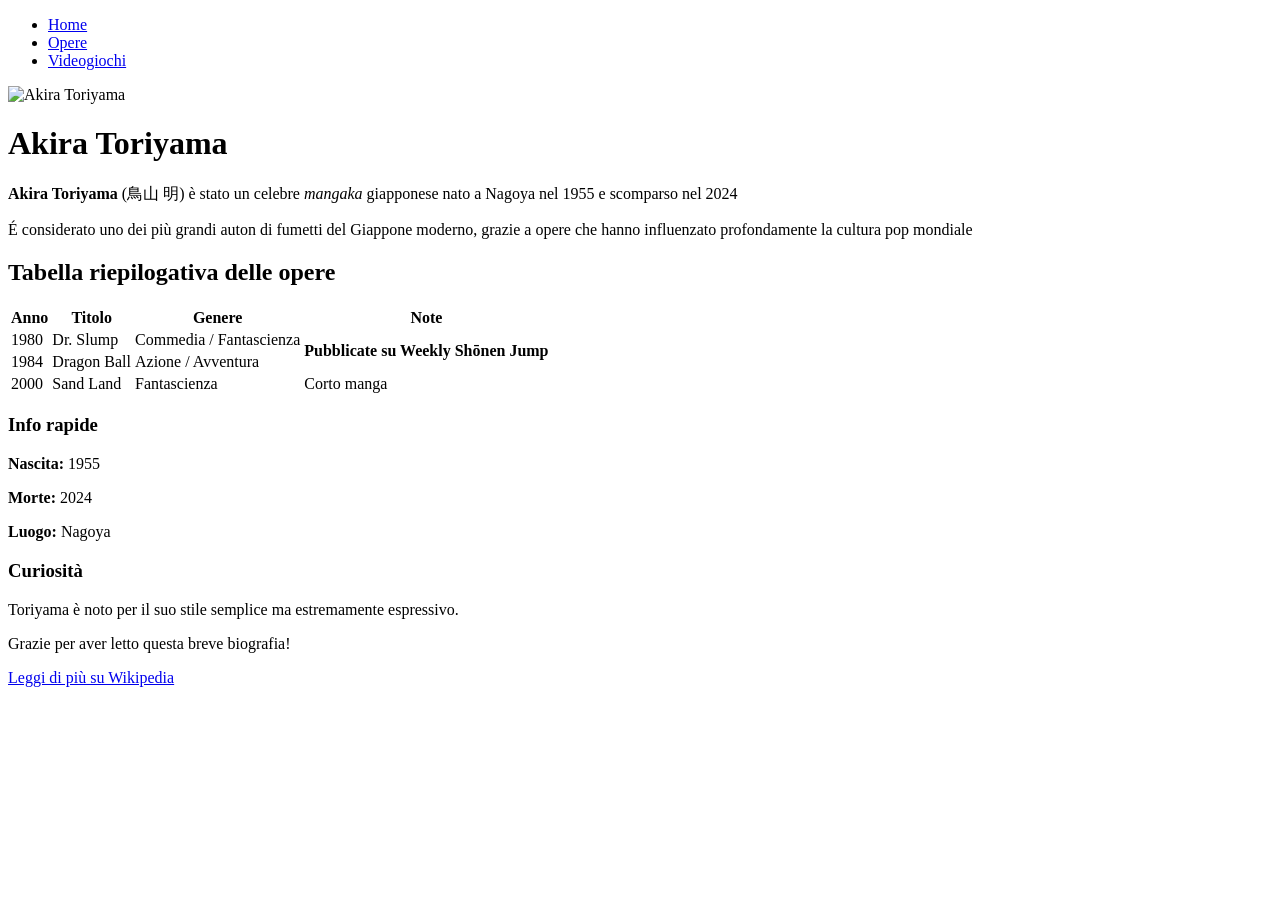
==== index.html @ 81ea8c0d "Rename toriyama.html to index.html" ====
<!DOCTYPE html>
<html lang="it">
<head>
    <meta charset="UTF-8">
    <meta name="viewport" content="width=device-width, initial-scale=1.0">
    <title>Akira Toriyama - Biografia</title>
    <link rel="stylesheet" href="style.css">
</head>
<body>

    <nav class="navbar">
        <ul class="nav-links">
            <li><a href="#">Home</a></li>
            <li><a href="#">Opere</a></li>
            <li><a href="#">Videogiochi</a></li>
        </ul>
    </nav>

    <div class="main-container">
        <div class="left-column">
            <div class="card profile-card">
                <img src="toriyama.jpg" alt="Akira Toriyama" class="profile-img">
                <div class="text-content">
                    <h1>Akira Toriyama</h1>
                    <p><strong>Akira Toriyama</strong> (鳥山 明) è stato un celebre <em>mangaka</em> giapponese nato a Nagoya nel 1955 e scomparso nel 2024</p>
                    <p></p>É considerato uno dei più grandi auton di fumetti del Giappone moderno, grazie a opere che hanno influenzato profondamente la cultura pop mondiale</p>
                </div>
            </div>

            <div class="card table-card">
                <h2>Tabella riepilogativa delle opere</h2>
                <table>
                    <thead>
                        <tr>
                            <th>Anno</th>
                            <th>Titolo</th>
                            <th>Genere</th>
                            <th>Note</th>
                        </tr>
                    </thead>
                    <tbody>
                        <tr>
                            <td>1980</td>
                            <td>Dr. Slump</td>
                            <td>Commedia / Fantascienza</td>
                            <td rowspan="2" class="merged-cell"><strong>Pubblicate su Weekly Shōnen Jump</strong></td>
                        </tr>
                        <tr>
                            <td>1984</td>
                            <td>Dragon Ball</td>
                            <td>Azione / Avventura</td>
                        </tr>
                        <tr>
                            <td>2000</td>
                            <td>Sand Land</td>
                            <td>Fantascienza</td>
                            <td>Corto manga</td>
                        </tr>
                    </tbody>
                </table>
            </div>
        </div>

        <div class="sidebar">
            <div class="card sidebar-card">
                <h3>Info rapide</h3>
                <p><strong>Nascita:</strong> 1955</p>
                <p><strong>Morte:</strong> 2024</p>
                <p><strong>Luogo:</strong> Nagoya</p>
            </div>
            <div class="card sidebar-card">
                <h3>Curiosità</h3>
                <p>Toriyama è noto per il suo stile semplice ma estremamente espressivo.</p>
            </div>
        </div>
    </div>

    <footer>
        <p>Grazie per aver letto questa breve biografia!</p>
        <a href="#">Leggi di più su Wikipedia</a>
    </footer>

</body>
</html>
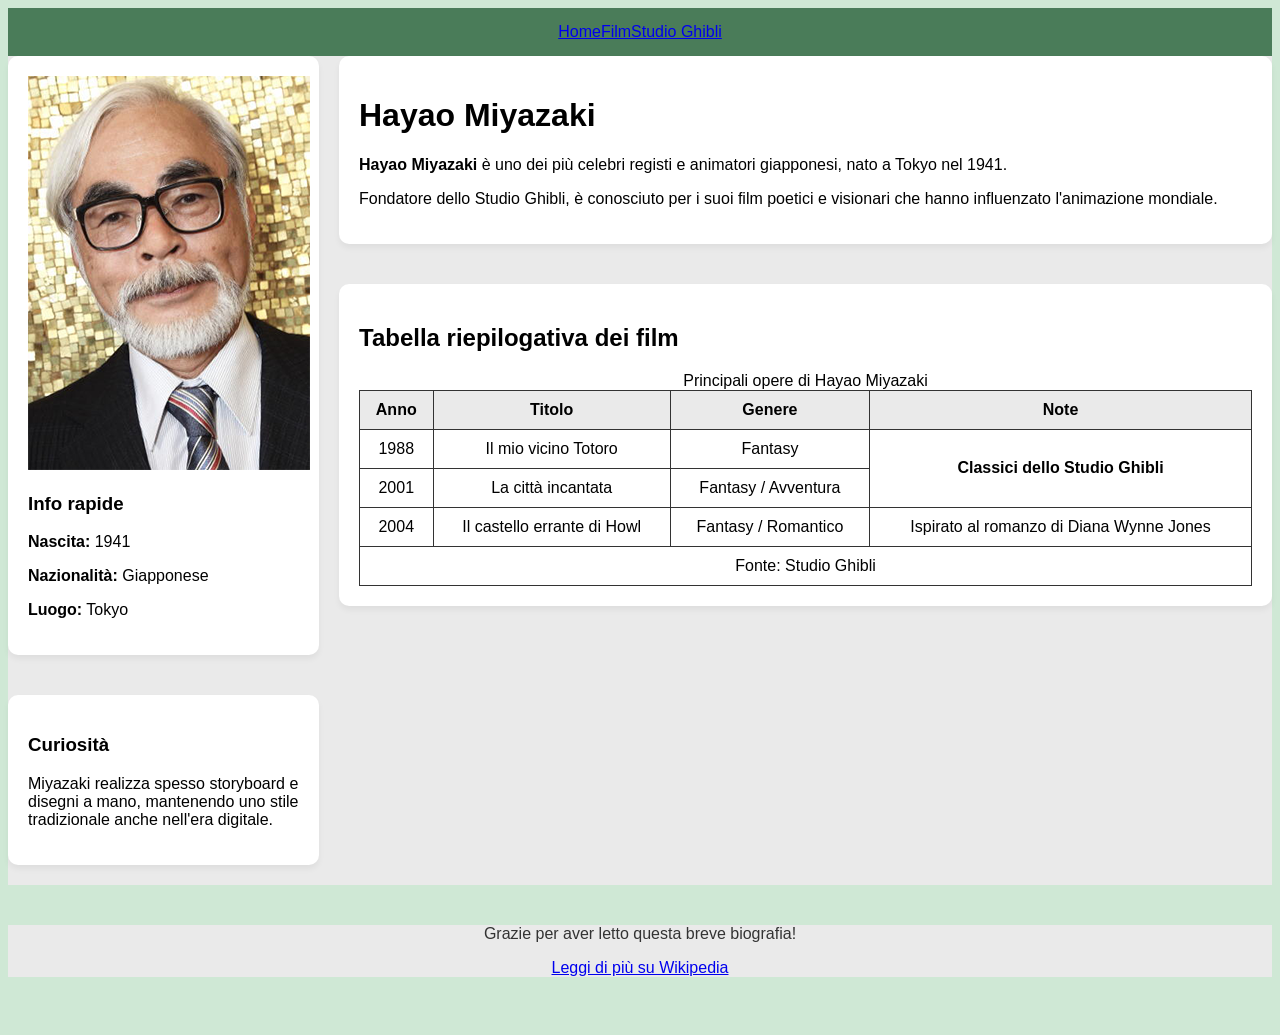
==== commit 1626420d: "Rename verifica.html to index.html" ====
--- a/index.html
+++ b/index.html
@@ -2,82 +2,128 @@
 <html lang="it">
 <head>
     <meta charset="UTF-8">
-    <meta name="viewport" content="width=device-width, initial-scale=1.0">
-    <title>Akira Toriyama - Biografia</title>
-    <link rel="stylesheet" href="style.css">
+    <title> Miyazaki - Vita e Film</title>
+    <link rel="stylesheet" href="style_ver.css">
+       
+
 </head>
+
 <body>
+    <!-- Navbar -->
+    <nav>
+        <a href="#">Home</a>
+        <a href="#">Film</a>
+        <a href="#">Studio Ghibli</a>
+    </nav>
+    <!-- Layout principale -->
+    <div class="container">
 
-    <nav class="navbar">
-        <ul class="nav-links">
-            <li><a href="#">Home</a></li>
-            <li><a href="#">Opere</a></li>
-            <li><a href="#">Videogiochi</a></li>
-        </ul>
-    </nav>
+        <!-- Colonna principale -->
+        <div class="main">
 
-    <div class="main-container">
-        <div class="left-column">
-            <div class="card profile-card">
-                <img src="toriyama.jpg" alt="Akira Toriyama" class="profile-img">
-                <div class="text-content">
-                    <h1>Akira Toriyama</h1>
-                    <p><strong>Akira Toriyama</strong> (鳥山 明) è stato un celebre <em>mangaka</em> giapponese nato a Nagoya nel 1955 e scomparso nel 2024</p>
-                    <p></p>É considerato uno dei più grandi auton di fumetti del Giappone moderno, grazie a opere che hanno influenzato profondamente la cultura pop mondiale</p>
+            <div class="card card-intro">
+
+
+                <div>
+
+                    <h1>Hayao Miyazaki</h1>
+
+                    <p><b>Hayao Miyazaki</b> è uno dei più celebri registi e animatori giapponesi, nato a Tokyo nel 1941.</p>
+
+                    <p>Fondatore dello Studio Ghibli, è conosciuto per i suoi film poetici e visionari che hanno influenzato l'animazione mondiale.</p>
+
                 </div>
+
             </div>
 
-            <div class="card table-card">
-                <h2>Tabella riepilogativa delle opere</h2>
+            <div class="card">
+
+                <h2>Tabella riepilogativa dei film</h2>
+
                 <table>
+
+                    <caption>Principali opere di Hayao Miyazaki</caption>
+
                     <thead>
+
                         <tr>
                             <th>Anno</th>
                             <th>Titolo</th>
                             <th>Genere</th>
                             <th>Note</th>
                         </tr>
+
                     </thead>
+
                     <tbody>
+
                         <tr>
-                            <td>1980</td>
-                            <td>Dr. Slump</td>
-                            <td>Commedia / Fantascienza</td>
-                            <td rowspan="2" class="merged-cell"><strong>Pubblicate su Weekly Shōnen Jump</strong></td>
+                            <td>1988</td>
+                            <td>Il mio vicino Totoro</td>
+                            <td>Fantasy</td>
+                            <td rowspan="2"><b>Classici dello Studio Ghibli</b></td>
                         </tr>
+
                         <tr>
-                            <td>1984</td>
-                            <td>Dragon Ball</td>
-                            <td>Azione / Avventura</td>
+                            <td>2001</td>
+                            <td>La città incantata</td>
+                            <td>Fantasy / Avventura</td>
                         </tr>
+
                         <tr>
-                            <td>2000</td>
-                            <td>Sand Land</td>
-                            <td>Fantascienza</td>
-                            <td>Corto manga</td>
+                            <td>2004</td>
+                            <td>Il castello errante di Howl</td>
+                            <td>Fantasy / Romantico</td>
+                            <td>Ispirato al romanzo di Diana Wynne Jones</td>
                         </tr>
+
+                        <tr>
+                            <td colspan="4">Fonte: Studio Ghibli</td>
+                        </tr>
+
                     </tbody>
+
                 </table>
+
             </div>
+
         </div>
 
+        <!-- Sidebar -->
         <div class="sidebar">
-            <div class="card sidebar-card">
+
+            <div class="card">
+				<img src="miyazaki.png" alt="Foto di Hayao Miyazaki">
+
                 <h3>Info rapide</h3>
-                <p><strong>Nascita:</strong> 1955</p>
-                <p><strong>Morte:</strong> 2024</p>
-                <p><strong>Luogo:</strong> Nagoya</p>
+
+                <p><b>Nascita:</b> 1941</p>
+                <p><b>Nazionalità:</b> Giapponese</p>
+                <p><b>Luogo:</b> Tokyo</p>
+
             </div>
-            <div class="card sidebar-card">
+
+            <div class="card">
+
                 <h3>Curiosità</h3>
-                <p>Toriyama è noto per il suo stile semplice ma estremamente espressivo.</p>
+
+                <p>Miyazaki realizza spesso storyboard e disegni a mano, mantenendo uno stile tradizionale anche nell'era digitale.</p>
+
             </div>
+
         </div>
+
     </div>
 
+    <!-- Footer -->
     <footer>
+
         <p>Grazie per aver letto questa breve biografia!</p>
-        <a href="#">Leggi di più su Wikipedia</a>
+
+        <a href="https://it.wikipedia.org/wiki/Hayao_Miyazaki" target="_blank">
+            Leggi di più su Wikipedia
+        </a>
+
     </footer>
 
 </body>
--- a/style_ver.css
+++ b/style_ver.css
@@ -0,0 +1,80 @@
+.container {
+    display: flex;       
+    align-items: flex-start; 
+    gap: 20px;          
+    margin: 0 auto;
+}
+
+.sidebar {
+    flex: 1;            
+    min-width: 250px;    
+    display: flex;
+    gap: 20px;   
+    flex-direction: column;
+}
+
+.main {
+    flex-direction: column;
+    flex: 3;            
+    display: flex;
+    gap: 20px;
+}
+
+.card {
+    background-color: #ffffff;
+    border-radius: 10px;
+    padding: 20px;
+    margin-bottom: 20px;
+    box-shadow: 0 4px 6px rgba(0, 0, 0, 0.05);
+}
+
+.container {
+    background-color: #eaeaea;
+    flex-direction: row-reverse;
+}
+
+nav {
+    flex: 3;
+    display: flex;
+    background-color: #4a7c59;
+    color: #eaeaea;
+    padding: 15px;
+    text-align: center;
+    justify-content: center;
+    list-style: none;
+}
+
+body {
+    background-color: #cfe8d5;
+    padding-bottom: 50px;
+    font-family: sans-serif;
+}
+
+table {
+    width: 100%;
+    border-collapse: collapse;
+    margin-top: 20px;
+}
+
+thead {
+    background-color: #a3c9a8;
+}
+
+th, td {
+    border: 1px solid #333;
+    padding: 10px;
+    text-align: center;
+}
+
+th {
+    background-color: #eaeaea;
+}
+
+footer {
+    background-color: #eaeaea;
+    text-align: center;
+    margin-top: 40px;
+    color: #333;
+}
+
+
